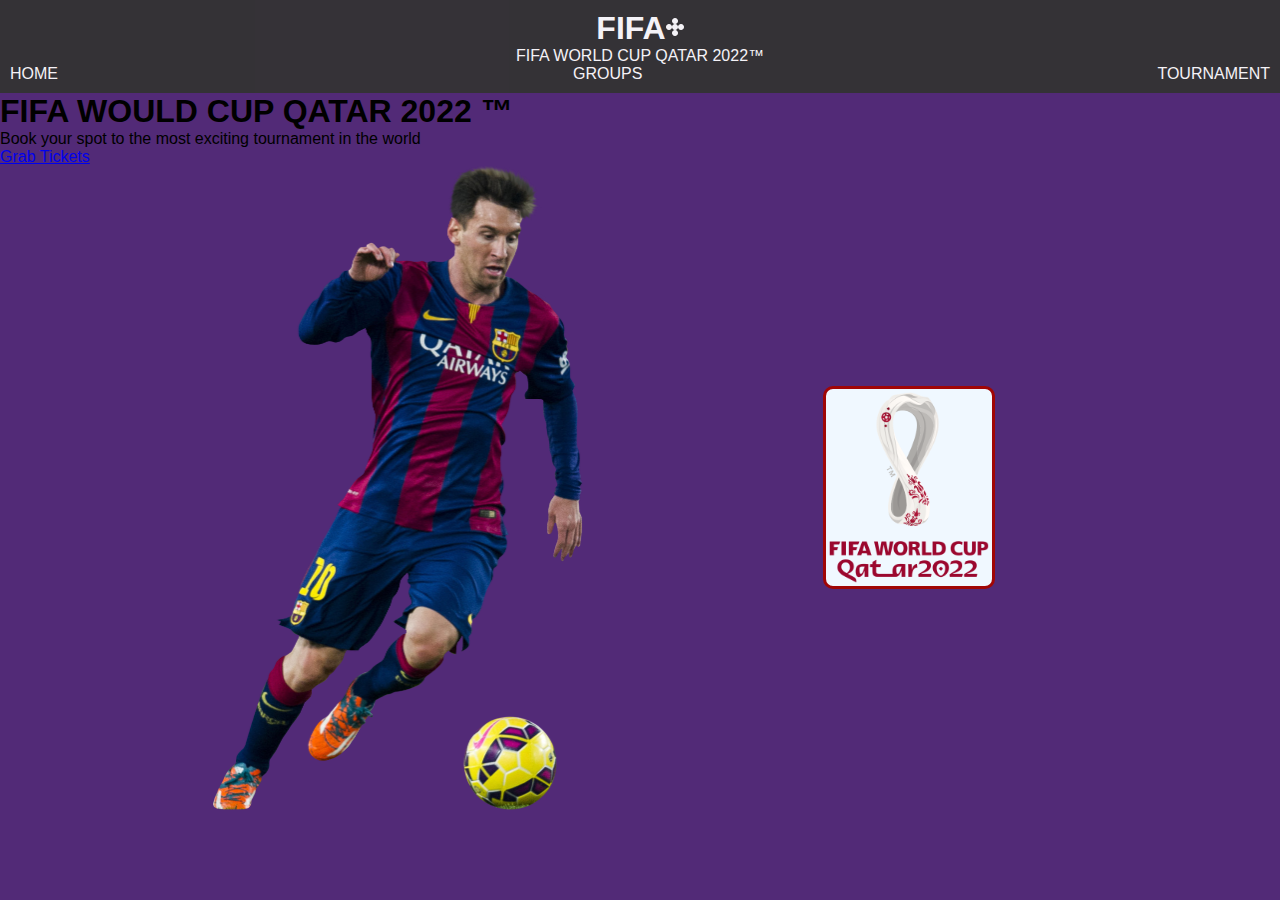
==== ffz/index.html @ 2795245a "new file" ====
<!DOCTYPE html>
<html lang="en">
<head>
    <meta charset="UTF-8">
    <meta http-equiv="X-UA-Compatible" content="IE=edge">
    <meta name="viewport" content="width=device-width, initial-scale=1.0">
    <link rel="stylesheet" href="css/style.css">
    <link rel="stylesheet" href="css/all.css">
    <title>Document</title>
</head>
<body>
    <div class="container">
        <header>
            <nav>
                <div class="logo">
                    <h1>FIFA</h1>
                    <div class="edot">
                        <img src="./img/Group 1(2).png" alt="">
                    </div>
        
                </div>
                <p>FIFA WORLD CUP QATAR 2022&trade;</p>
                <ul>
                    <li><a href="#">HOME</a></li>
                    <li><a href="#">GROUPS</a></li>
                    <li><a href="#">TOURNAMENT</a></li>
                </ul>
            </nav>
        </header>
        <main>
            <div class="main-text">
                <h1>FIFA WOULD CUP QATAR 2022 &trade;</h1>
                <p>Book your spot to the most exciting tournament in the world</p>
                <a href="#">Grab Tickets</a>
            </div>
            <div class="main-img">
                <div class="cm">
                    <img src="./img/Lionel Messi - FootyRenders.png" alt="" class="img-1">
                    <img src="./img/cristiano-ronaldo-png-45114.png" alt="" class="img-2">
                </div>
                <div class="im3"><img src="./img/2022_FIFA_World_Cup.svg.png" alt="" class="img-3"></div>
            </div>
        </main>
    </div>
</body>
</html>
---- ffz/css/style.css ----
*{
    padding: 0;
    margin: 0;
    box-sizing: border-box;
    font-family: 'poppin', sans-serif;
}
header{
    width: 100%;
}
.container{
    background-color:rgb(82, 42, 119) ;
    max-width: 100%;
    height: 100vh;
}
header{
    background-color: #333;
    opacity: .94;
    color: #ffff;
    width: 100%;
    padding:10px ;
    text-align: center;
}
.logo{
    display: flex;
    align-items: center;
    justify-content: center;
}
header p{
    width: 100%;
}
nav ul {
    display: flex;
    justify-content: space-between;
}
nav li{
    list-style: none;
}
li a{
    text-decoration: none;
    color: #ffff;
    padding-bottom: 3px;
}
li a:hover{
    border-bottom: rgb(82, 42, 119) 2px solid;
}
main{
    display:flex;
    flex-direction: column;
    max-width: 100%;
    max-height: 100%;
}
.main-img{
    max-width: 100%;
    max-height: 50%;
    display: flex;
    justify-content: space-around;
    align-items: center;
}
.img-1{
    max-width: 50%;
    max-height: 50%;
    display: block;
    margin: 0 auto;
}
.img-3{
    max-width: 40%;
    max-height: 23%;
    display: block;
    background-color: aliceblue;
    border: 3px solid rgb(160, 6, 6);
    padding: 3px;
    border-radius: 10px;
    
}
.img-2{
    display: none;
}
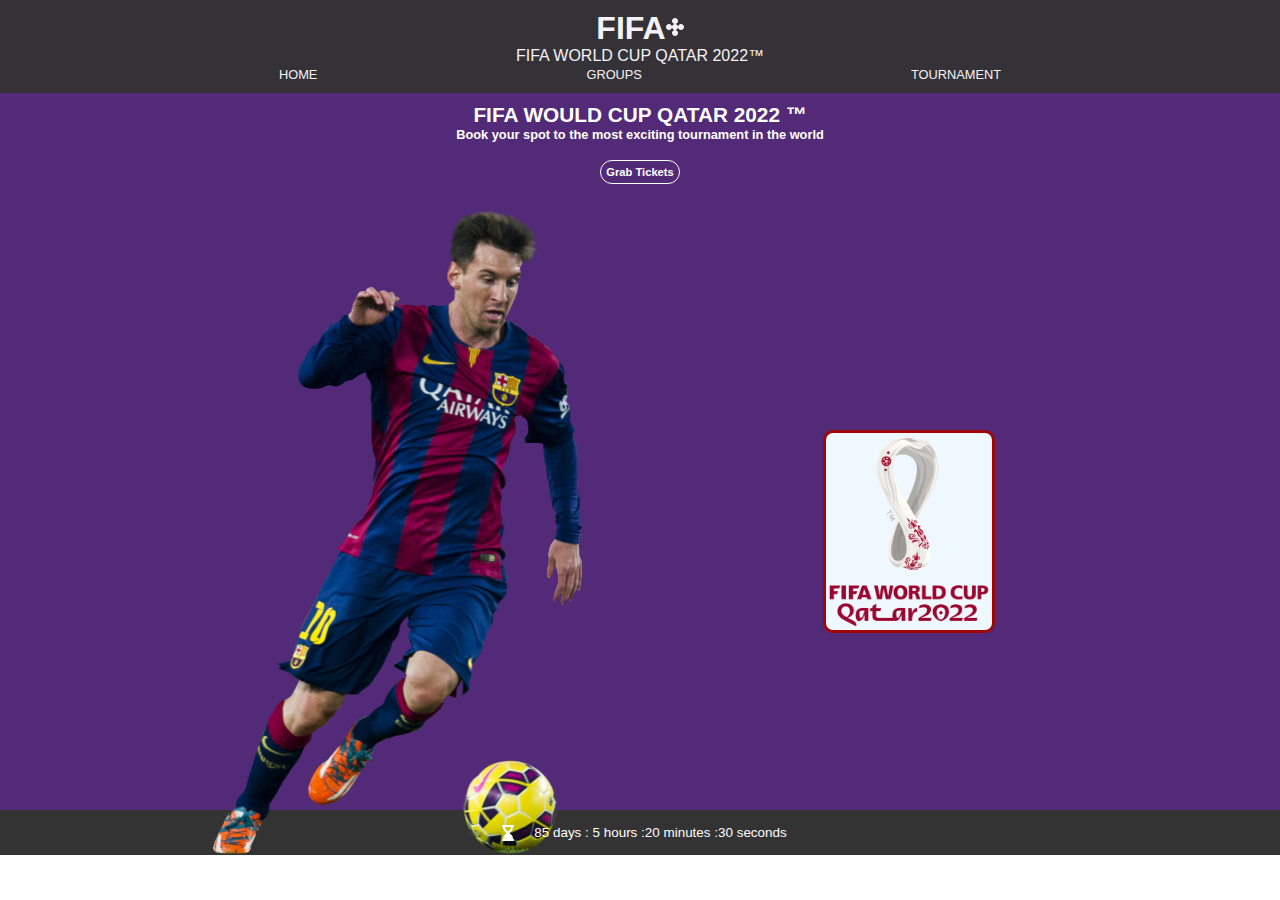
==== commit 5edbb789: "mobile view" ====
--- a/ffz/index.html
+++ b/ffz/index.html
@@ -41,6 +41,14 @@
                 <div class="im3"><img src="./img/2022_FIFA_World_Cup.svg.png" alt="" class="img-3"></div>
             </div>
         </main>
+
+        
     </div>
+
+<footer>
+    <span><i class="fa-solid fa-hourglass-end fa-2x"></i></span>
+    <p>85 days : 5 hours :20 minutes :30 seconds</p>
+</footer>
+    <script src="js/all.js"></script>
 </body>
 </html>--- a/ffz/css/style.css
+++ b/ffz/css/style.css
@@ -3,6 +3,7 @@
     margin: 0;
     box-sizing: border-box;
     font-family: 'poppin', sans-serif;
+    color: #ffff;
 }
 header{
     width: 100%;
@@ -10,7 +11,10 @@
 .container{
     background-color:rgb(82, 42, 119) ;
     max-width: 100%;
-    height: 100vh;
+    height: 90vh;
+}
+body{
+    overflow:hidden ;
 }
 header{
     background-color: #333;
@@ -30,7 +34,7 @@
 }
 nav ul {
     display: flex;
-    justify-content: space-between;
+    justify-content: space-evenly;
 }
 nav li{
     list-style: none;
@@ -38,6 +42,7 @@
 li a{
     text-decoration: none;
     color: #ffff;
+    font-size: .8rem;
     padding-bottom: 3px;
 }
 li a:hover{
@@ -49,6 +54,29 @@
     max-width: 100%;
     max-height: 100%;
 }
+.main-text{
+    text-align: center;
+    margin: 10px 0 30px ;
+}
+.main-text h1{
+    font-size: 1.3rem;
+}
+.main-text p{
+    font-size: .8rem;
+    font-weight:600 ;
+    margin-bottom: 20px;
+}
+
+.main-text a{
+    text-decoration: none;
+    color: #ffff;
+    padding: 5px;
+    border-radius: 20px;
+    border: 1.5px solid  #ffff;
+    font-size: .7rem;
+    font-weight: 600;
+
+}  
 .main-img{
     max-width: 100%;
     max-height: 50%;
@@ -74,4 +102,19 @@
 }
 .img-2{
     display: none;
+}
+footer{
+    background-color: #333;
+    height: 5vh;
+    display: flex;
+    padding-left:9px ;
+    justify-content: center;
+    align-items: center;
+}
+footer p{
+    font-size: .84rem;
+}
+span {
+    font-size: .5rem;
+    margin-right: 20px;
 }